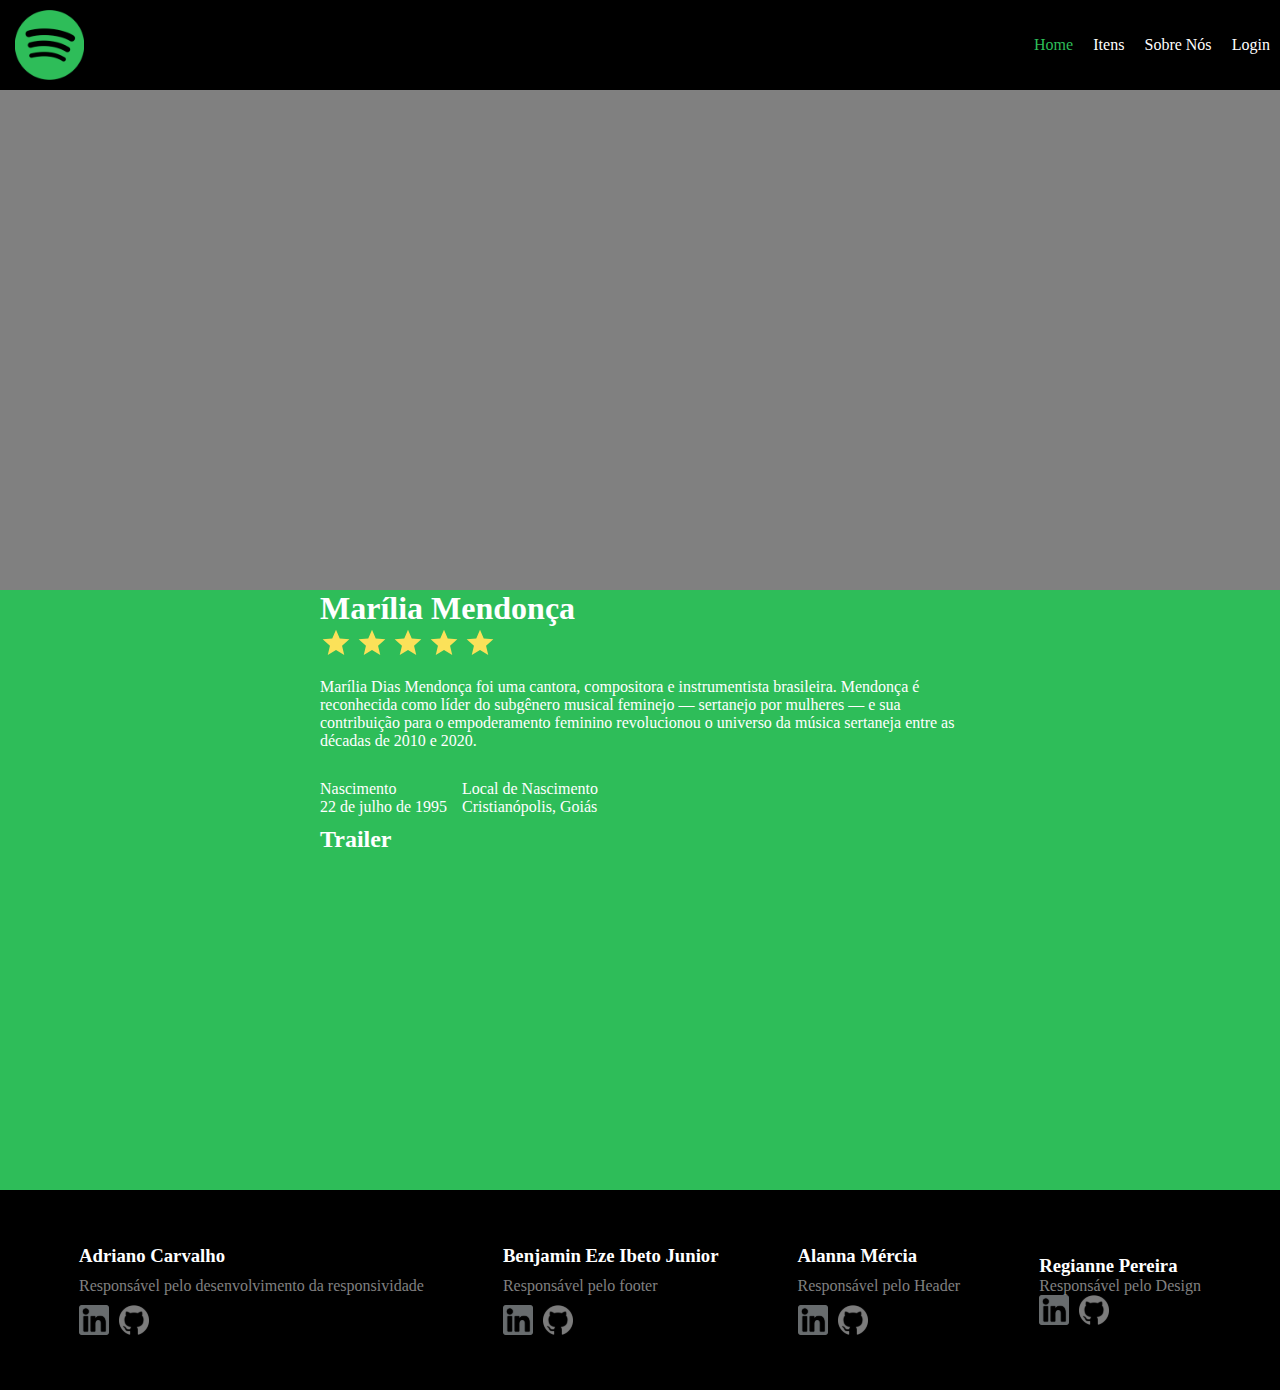
==== Página da Marília/index.html @ 7e41a1eb "Adicionei arquivos" ====
<!DOCTYPE html>
<html lang="pt-BR">
<head>
    <meta charset="UTF-8">
    <meta http-equiv="X-UA-Compatible" content="IE=edge">
    <meta name="viewport" content="width=device-width, initial-scale=1.0">
    <title>Página do Marília</title>
    <link rel="stylesheet" href="https://fonts.googleapis.com/css2?family=Material+Symbols+Outlined:opsz,wght,FILL,GRAD@20..48,100..700,0..1,-50..200" />
    <link rel="stylesheet" href="estilos/geral.css">
    <link rel="stylesheet" href="estilos/header.css">
    <link rel="stylesheet" href="estilos/banner.css">
    <link rel="stylesheet" href="estilos/main.css">
    <link rel="stylesheet" href="estilos/footer.css">
    <link rel="stylesheet" href="estilos/mediaquery.css">
    
</head>
<body>
    <header>

        <img src="imagens/Logo-spotify.png" alt="" class="logo-spotify">

        <span class="material-symbols-outlined" id="span-menu">
            menu
            </span>

        <nav>
            <ul>
                <li><a href="/Página da Marília/index.html"><span>Home</span></a></li>
                <li><a href="/Projeto Spotify Checkpoint/index.html" target="_blank">Itens</a></li>
                <li><a href="#area-do-footer">Sobre Nós</a></li>
                <li><a href="/Página de login/index.html" target="_blank">Login</a></li>
            </ul>
        </nav>

    </header> 

    <section class="section-do-banner">

    </section>

    <main>
        <section class="section-informacoes-marilia">

            <div class="div-do-h1-descricao-marilia">
                
                <div class="div-do-h1-estrela">
                    <h1 class="h1-joker">Marília Mendonça</h1>
                    <img src="imagens/star-1.svg" alt="">
                    <img src="imagens/star-2.svg" alt="">
                    <img src="imagens/star-3.svg" alt="">
                    <img src="imagens/star-4.svg" alt="">
                    <img src="imagens/star.svg" alt="">
                </div>
                

                <p>Marília Dias Mendonça foi uma cantora, compositora e instrumentista brasileira. Mendonça é reconhecida como líder do subgênero musical feminejo — sertanejo por mulheres — e sua contribuição para o empoderamento feminino revolucionou o universo da música sertaneja entre as décadas de 2010 e 2020.</p>
            </div>

            <div class="div-diretor-escritores">

                <div>
                    <p class="nascimento-marilia">Nascimento</p>
                    <p><a href="#" class="data-nascimento-marilia">22 de julho de 1995</a></p>
                </div>

                <div>
                    <p>Local de Nascimento</p>
                    <p><a href="#" class="local-nascimento">Cristianópolis, Goiás</a></p>
                </div>

            </div>


            <div class="div-do-trailer">
                <h2>Trailer</h2>
                <iframe width="560" height="315" src="https://www.youtube.com/embed/7fMttPxpcmg" title="YouTube video player" frameborder="0" allow="accelerometer; autoplay; clipboard-write; encrypted-media; gyroscope; picture-in-picture" allowfullscreen></iframe>
        
        </section>

    </main>

    <footer id="area-do-footer">
        <div class="div-primeiro-aluno">

           <h3 style="color:white;">Adriano Carvalho</h3> 

           <p>Responsável pelo desenvolvimento da responsividade</p>

           <div class="div-das-redes-sociais">
               <img src="imagens/logo-lkd.svg" class="redes-sociais">

               <img src="imagens/logo-github.svg" class="redes-sociais">
           </div>

        </div>
<!--------------------------------------------------------------->
        <div class="div-segundo-aluno">

            <h3 style="color:white;">Benjamin Eze Ibeto Junior</h3>

            <p>Responsável pelo footer</p>

            <div class="div-das-redes-sociais">
                <img src="imagens/logo-lkd.svg" class="redes-sociais">
                
                <img src="imagens/logo-github.svg" class="redes-sociais">
            </div>

        </div>
<!--------------------------------------------------------------->


        <div class="div-terceiro-aluno">

            <h3 style="color:white;">Alanna Mércia</h3>

            <p>Responsável pelo Header</p>

            <div class="div-das-redes-sociais">

                <img src="imagens/logo-lkd.svg" class="redes-sociais">
                
                <img src="imagens/logo-github.svg" 
                class="redes-sociais">

            </div>

        </div>
<!--------------------------------------------------------------->
<div class="div-quarto-aluno">

    <h3 style="color:white;">Regianne Pereira</h3>

    <p>Responsável pelo Design</p>

    <div class="div-das-redes-sociais">

        <img src="imagens/logo-lkd.svg" class="redes-sociais">
        
        <img src="imagens/logo-github.svg" 
        class="redes-sociais">

    </div>

</div>
<!----------------------------------------------------------------->


    </footer>




</body>
</html>
---- Página da Marília/estilos/geral.css ----
* {
    margin: 0;
    padding: 0;
    box-sizing: border-box;
}
body {
    background-color: gray;
}
.imagem-estrela {
    height: 40px;
}
.data-nascimento-marilia {
    color: white;
}
.h1-joker {
    font-size: 2rem;
}
.p-diretor {
    font-weight: bolder;
}
.p-escritores {
    font-weight: bolder;
}
span {
    color: #2EBD59;
}
---- Página da Marília/estilos/header.css ----
header {
    display: flex;
    justify-content: space-between;
    align-items: center;
    height: 90px;
    background-color:black;
}
#span-menu {
    visibility: hidden;
}
.logo-digital {
    padding-left: 10px;
}
nav {
    width: 20%;
}
.logo-spotify {
    padding-left: 15px;
    cursor: pointer;
    height: 70px;
}
a {
    color: white;
    text-decoration: none;
}
ul {
    display: flex;
    justify-content: space-around;
    list-style-type: none;
}
nav>ul>li>a:hover {
    text-decoration: underline;
}
---- Página da Marília/estilos/banner.css ----
.section-do-banner {
    background-image: url(https://vcfaz.tv/wp-content/uploads/2021/11/marilia-mendonca-3.jpg);
    background-repeat: no-repeat;
    background-size: cover;
    background-position: top;
    height: 500px;
}
---- Página da Marília/estilos/main.css ----
main {
    display: flex;
    height: 600px;
    width: 100%;
    background-color: #2EBD59;
}

.section-informacoes-marilia {
    color: white;
    display: flex;
    align-items: center;
    flex-direction: column;
    
    
}
.div-do-h1-descricao-marilia {
    display: flex;
    flex-direction: column;
    align-items: center;
    width:50%;
    gap: 15px;
}
.div-do-h1-estrela {
    width: 100%;
}

.div-diretor-escritores {
    justify-content: flex-start;
    gap: 15px;
    display: flex;
    margin-top: 30px;
    width: 50%;
}
.div-do-trailer {
    display: flex;
    flex-direction: column;
    gap: 10px;
    margin-top: 10px;
    width: 50%;
}
---- Página da Marília/estilos/footer.css ----
footer {
    display: flex;
    justify-content: space-evenly;
    align-items: center;
    color: gray;
    background-color: black;
    height: 200px;  
    width: 100%;
    
}
.redes-sociais {
    height: 30px;
}
.div-primeiro-aluno {
    display: flex;
    flex-direction: column;
    justify-content: space-around;
    height: 100px;
   
}
.div-segundo-aluno {
    display: flex;
    flex-direction: column;
    justify-content: space-around;
    height: 100px;
   
}
.div-terceiro-aluno {
    display: flex;
    flex-direction: column;
    justify-content: space-around;
    height: 100px;
   
}
.div-das-redes-sociais {
    display: flex;
    gap: 10px;
}
---- Página da Marília/estilos/mediaquery.css ----
@media (max-width:425px) {
    header {
        width: 100%;
    }
    .logo-spotify {
        height: 40px;
    }
    
    #span-menu {
        visibility: visible;
        width: 100%;
        display: flex;
        justify-content: flex-end;
    }
    ul {
        visibility: hidden;
        display: flex;
        flex-direction: column;
    }
    nav {
        height: 100%;
    }
    .section-do-banner {
        display: none;
    }
    main {
        height: 38rem;
        width: 100%;
    }
    
    .section-informacoes-marilia>iframe {
        height: 100px;
    }
    .section-informacoes-marilia {
        display: flex;
        align-items: center;
    }
    .div-do-h1-estrela>h1 {
        font-size: 1.5rem;
    }
    .div-do-h1-estrela>img {
        height: 1.3rem;
    }
    .div-do-h1-descricao-marilia>p {
        font-size: 0.9rem;
    }
    .div-diretor-escritores>div>p {
        font-size: 0.9rem;
    }
    
    .div-do-trailer {
        display: flex;
        align-items: center;
    }
    .div-do-trailer>iframe {
        height: 200px;
        width: 300px;

    }
    footer {
        height: 100vh;
        display: flex;
        flex-direction: column;
        font-size: 0.9rem;
    }
}
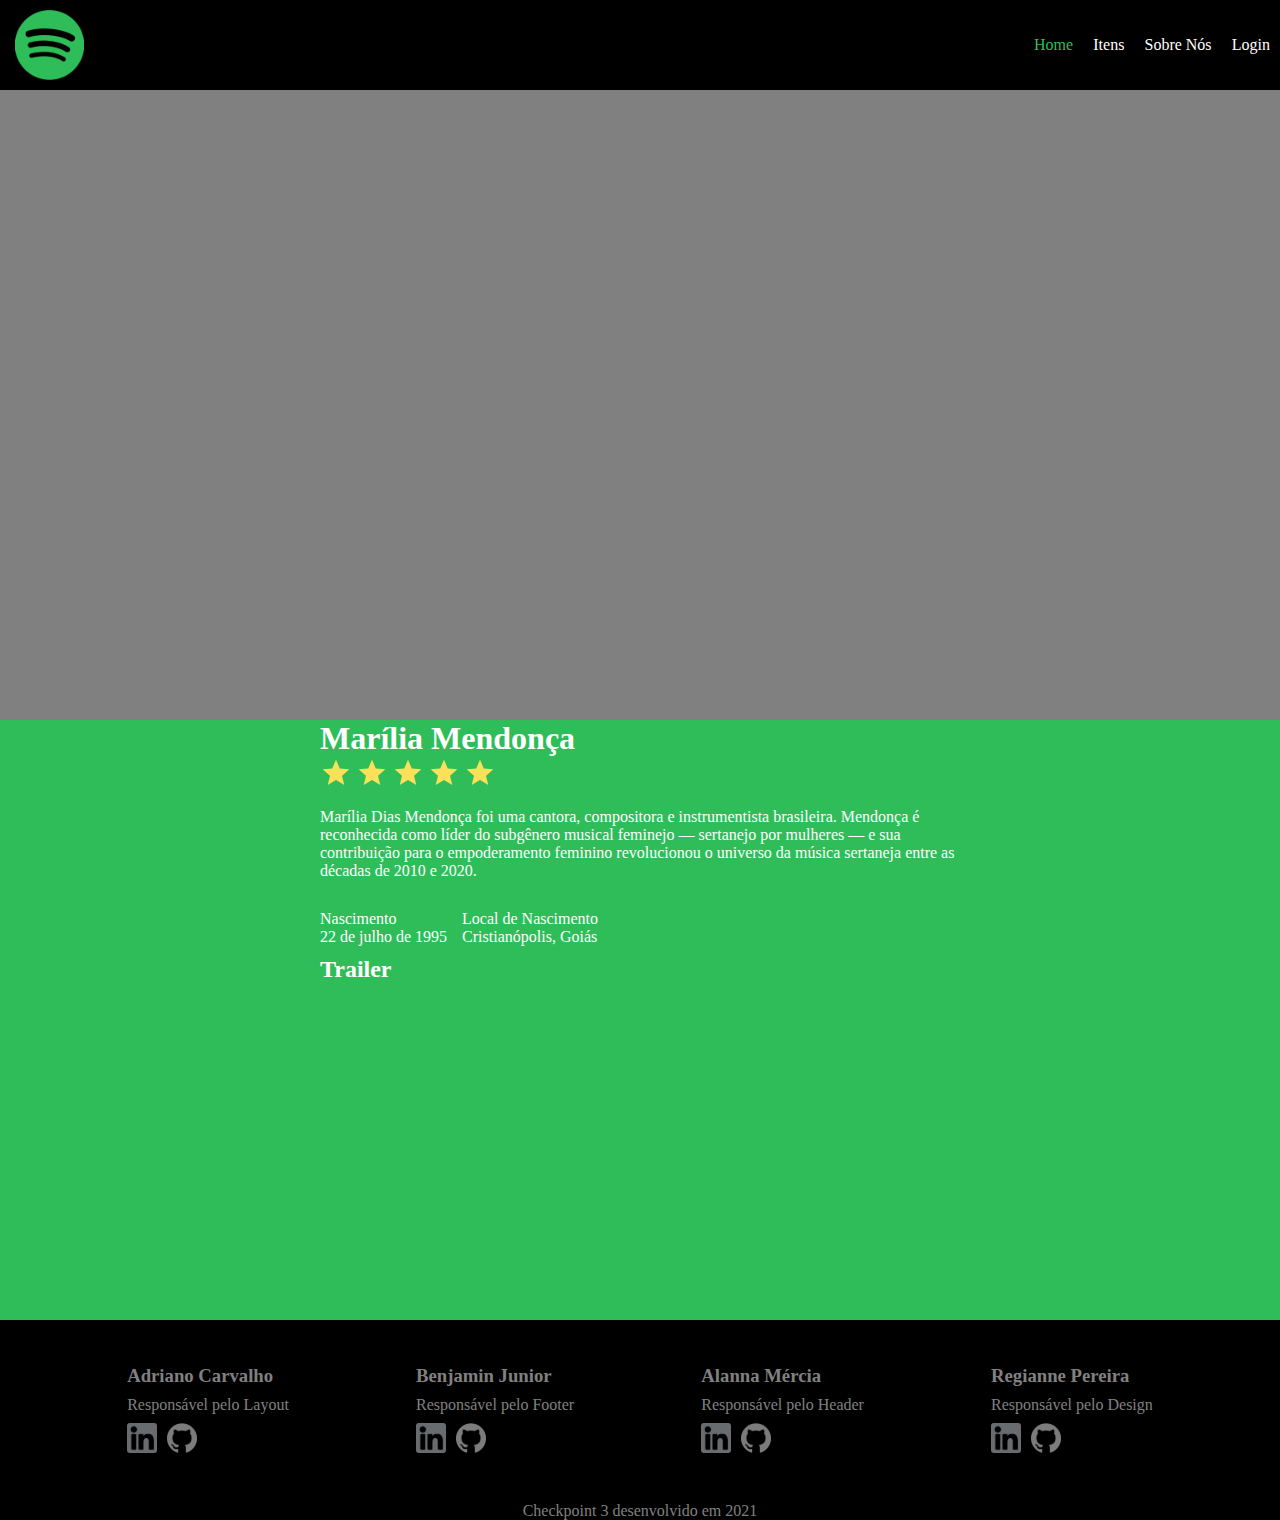
==== commit 84c4b2fd: "Adicionei ao repo local" ====
--- a/Página da Marília/index.html
+++ b/Página da Marília/index.html
@@ -13,9 +13,11 @@
     <link rel="stylesheet" href="estilos/footer.css">
     <link rel="stylesheet" href="estilos/mediaquery.css">
     
+    
 </head>
 <body>
-    <header>
+
+<header>
 
         <img src="imagens/Logo-spotify.png" alt="" class="logo-spotify">
 
@@ -23,16 +25,19 @@
             menu
             </span>
 
-        <nav>
-            <ul>
-                <li><a href="/Página da Marília/index.html"><span>Home</span></a></li>
-                <li><a href="/Projeto Spotify Checkpoint/index.html" target="_blank">Itens</a></li>
-                <li><a href="#area-do-footer">Sobre Nós</a></li>
-                <li><a href="/Página de login/index.html" target="_blank">Login</a></li>
-            </ul>
-        </nav>
+       <nav>
 
-    </header> 
+        <ul>
+
+            <li><a href="../Página da Marília/index.html"><span>Home</span></a></li>
+            <li><a href="../Área dos Itens Spotify/index.html">Itens</a></li>
+            <li><a href="#area-do-footer">Sobre Nós</a></li>
+            <li><a href="../Página de login/index.html">Login</a></li>
+        </ul>
+
+    </nav>
+
+</header> 
 
     <section class="section-do-banner">
 
@@ -44,7 +49,7 @@
             <div class="div-do-h1-descricao-marilia">
                 
                 <div class="div-do-h1-estrela">
-                    <h1 class="h1-joker">Marília Mendonça</h1>
+                    <h1 class="h1-marilia">Marília Mendonça</h1>
                     <img src="imagens/star-1.svg" alt="">
                     <img src="imagens/star-2.svg" alt="">
                     <img src="imagens/star-3.svg" alt="">
@@ -80,76 +85,66 @@
     </main>
 
     <footer id="area-do-footer">
-        <div class="div-primeiro-aluno">
 
-           <h3 style="color:white;">Adriano Carvalho</h3> 
-
-           <p>Responsável pelo desenvolvimento da responsividade</p>
-
-           <div class="div-das-redes-sociais">
-               <img src="imagens/logo-lkd.svg" class="redes-sociais">
-
-               <img src="imagens/logo-github.svg" class="redes-sociais">
-           </div>
-
-        </div>
-<!--------------------------------------------------------------->
-        <div class="div-segundo-aluno">
-
-            <h3 style="color:white;">Benjamin Eze Ibeto Junior</h3>
-
-            <p>Responsável pelo footer</p>
-
-            <div class="div-das-redes-sociais">
-                <img src="imagens/logo-lkd.svg" class="redes-sociais">
-                
-                <img src="imagens/logo-github.svg" class="redes-sociais">
+        <section class="section-alunos">
+            <div class="div-primeiro-aluno">
+               <h3>Adriano Carvalho</h3>
+               <p>Responsável pelo Layout </p>
+               <div class="div-das-redes-sociais">
+                   <a href="https://www.linkedin.com/in/adriano-lima-76127a251/"><img src="imagens/logo-lkd.svg" class="redes-sociais"></a>
+                   <a href="https://github.com/lcadriano20"><img src="imagens/logo-github.svg" class="redes-sociais"></a>
+               </div>
             </div>
-
-        </div>
-<!--------------------------------------------------------------->
+            <div class="div-segundo-aluno">
+                <h3>Benjamin Junior</h3>
+                <p>Responsável pelo Footer</p>
+                <div class="div-das-redes-sociais">
+                    <a href="https://www.linkedin.com/in/benjaminjuniordesenvolvedor/"><img src="imagens/logo-lkd.svg" class="redes-sociais"></a>
+            
+                    <a href="https://github.com/BenjaminCTD"><img src="imagens/logo-github.svg" class="redes-sociais"></a>
+                </div>
+            </div>
+            <div class="div-terceiro-aluno">
+                <h3>Alanna Mércia</h3>
+                <p>Responsável pelo Header</p>
+                <div class="div-das-redes-sociais">
+                    <a href="https://www.linkedin.com/in/alanna-mercia/"><img src="imagens/logo-lkd.svg" class="redes-sociais"></a>
+            
+                    <a href="https://github.com/alanna-mercia">
+                        <img src="imagens/logo-github.svg"
+                        class="redes-sociais">
+                    </a>
+                </div>
+            </div>
+            
+            <div class="div-quarto-aluno">
+            
+                <h3>Regianne Pereira</h3>
+            
+                <p>Responsável pelo Design</p>
+            
+                <div class="div-das-redes-sociais">
+            <a href="https://www.linkedin.com/in/regiane-leite/"><img src="imagens/logo-lkd.svg" class="redes-sociais"></a>
+            
+            <a href="https://github.com/Regianee">
+                <img src="imagens/logo-github.svg"
+                class="redes-sociais">
+            </a>
+            
+                </div>
+            
+            </div>
+        </section>
 
 
-        <div class="div-terceiro-aluno">
-
-            <h3 style="color:white;">Alanna Mércia</h3>
-
-            <p>Responsável pelo Header</p>
-
-            <div class="div-das-redes-sociais">
-
-                <img src="imagens/logo-lkd.svg" class="redes-sociais">
-                
-                <img src="imagens/logo-github.svg" 
-                class="redes-sociais">
-
-            </div>
-
-        </div>
-<!--------------------------------------------------------------->
-<div class="div-quarto-aluno">
-
-    <h3 style="color:white;">Regianne Pereira</h3>
-
-    <p>Responsável pelo Design</p>
-
-    <div class="div-das-redes-sociais">
-
-        <img src="imagens/logo-lkd.svg" class="redes-sociais">
-        
-        <img src="imagens/logo-github.svg" 
-        class="redes-sociais">
-
-    </div>
-
+<div class="div-p-final">
+    <p>Checkpoint 3 desenvolvido em 2021</p>
 </div>
-<!----------------------------------------------------------------->
 
 
     </footer>
 
 
+</body>
 
-
-</body>
 </html>--- a/Página da Marília/estilos/banner.css
+++ b/Página da Marília/estilos/banner.css
@@ -3,5 +3,5 @@
     background-repeat: no-repeat;
     background-size: cover;
     background-position: top;
-    height: 500px;
+    height: 630px;
 }--- a/Página da Marília/estilos/footer.css
+++ b/Página da Marília/estilos/footer.css
@@ -1,6 +1,8 @@
+
 footer {
     display: flex;
     justify-content: space-evenly;
+    flex-direction: column;
     align-items: center;
     color: gray;
     background-color: black;
@@ -8,6 +10,15 @@
     width: 100%;
     
 }
+
+footer>div>p:hover {
+    color: #2EBD59;
+}
+footer>div>h3:hover {
+    color: #2EBD59;
+}
+
+
 .redes-sociais {
     height: 30px;
 }
@@ -30,9 +41,25 @@
     flex-direction: column;
     justify-content: space-around;
     height: 100px;
-   
+}
+.div-quarto-aluno {
+    display: flex;
+    flex-direction: column;
+    justify-content: space-around;
+    height: 100px;
 }
 .div-das-redes-sociais {
     display: flex;
     gap: 10px;
+}
+.section-alunos {
+        display: flex;
+        justify-content: space-evenly;
+        align-items: center;
+        height: 100%;
+        width: 100%;
+}
+.div-p-final {
+    display: flex;
+    justify-content: center;
 }